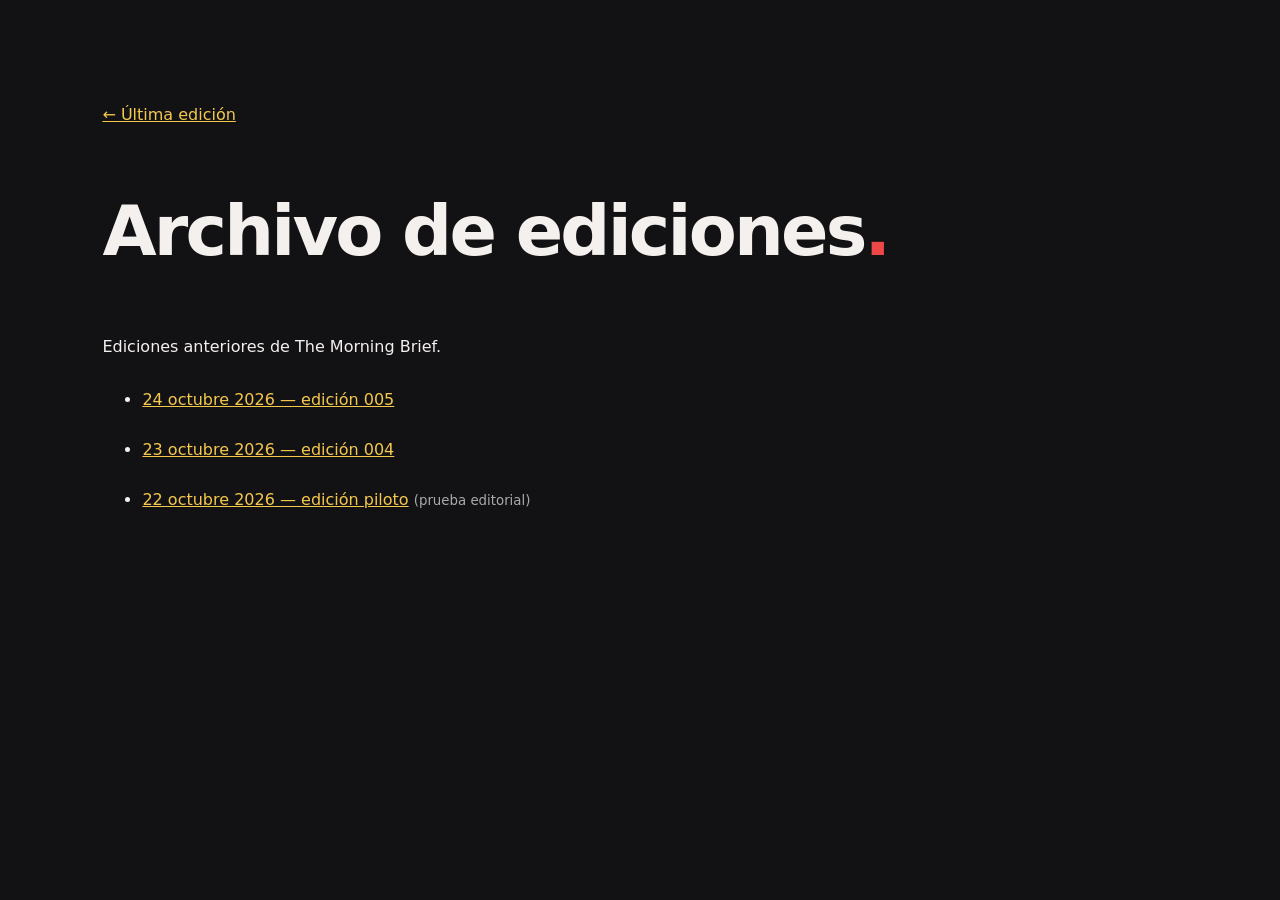
==== archive/index.html @ baa693cb "Add 24 October edition to historical index" ====
<!doctype html><html lang="es"><meta charset="utf-8"><meta name="viewport" content="width=device-width,initial-scale=1"><title>Archivo | The Morning Brief</title><style>body{background:#121215;color:#f4f0ed;font:16px/1.6 system-ui;margin:0;padding:8vw}a{color:#f5c84c}h1{font-size:clamp(36px,6vw,70px);letter-spacing:-.04em}small{color:#aaa}li{padding:12px 0}</style><main><a href="../">← Última edición</a><h1>Archivo de ediciones<span style="color:#ed4746">.</span></h1><p>Ediciones anteriores de The Morning Brief.</p><ul><li><a href="2026-10-24/">24 octubre 2026 — edición 005</a></li><li><a href="2026-10-23/">23 octubre 2026 — edición 004</a></li><li><a href="2026-10-22/">22 octubre 2026 — edición piloto</a> <small>(prueba editorial)</small></li></ul></main>
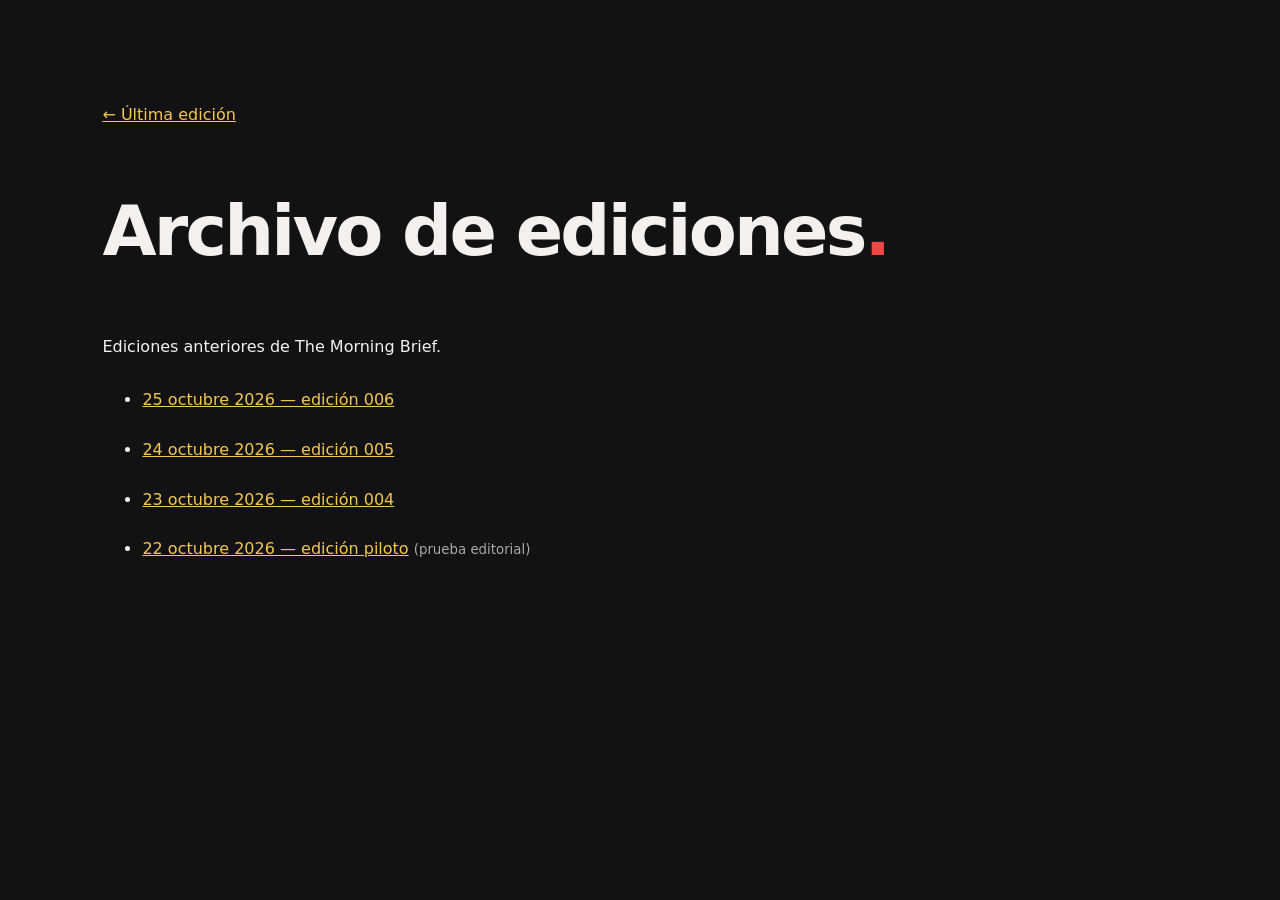
==== commit 7e4bb486: "Publish The Morning Brief for 25 October 2026" ====
--- a/archive/index.html
+++ b/archive/index.html
@@ -1 +1 @@
-<!doctype html><html lang="es"><meta charset="utf-8"><meta name="viewport" content="width=device-width,initial-scale=1"><title>Archivo | The Morning Brief</title><style>body{background:#121215;color:#f4f0ed;font:16px/1.6 system-ui;margin:0;padding:8vw}a{color:#f5c84c}h1{font-size:clamp(36px,6vw,70px);letter-spacing:-.04em}small{color:#aaa}li{padding:12px 0}</style><main><a href="../">← Última edición</a><h1>Archivo de ediciones<span style="color:#ed4746">.</span></h1><p>Ediciones anteriores de The Morning Brief.</p><ul><li><a href="2026-10-24/">24 octubre 2026 — edición 005</a></li><li><a href="2026-10-23/">23 octubre 2026 — edición 004</a></li><li><a href="2026-10-22/">22 octubre 2026 — edición piloto</a> <small>(prueba editorial)</small></li></ul></main>+<!doctype html><html lang="es"><meta charset="utf-8"><meta name="viewport" content="width=device-width,initial-scale=1"><title>Archivo | The Morning Brief</title><style>body{background:#121215;color:#f4f0ed;font:16px/1.6 system-ui;margin:0;padding:8vw}a{color:#f5c84c}h1{font-size:clamp(36px,6vw,70px);letter-spacing:-.04em}small{color:#aaa}li{padding:12px 0}</style><main><a href="../">← Última edición</a><h1>Archivo de ediciones<span style="color:#ed4746">.</span></h1><p>Ediciones anteriores de The Morning Brief.</p><ul><li><a href="2026-10-25/">25 octubre 2026 — edición 006</a></li><li><a href="2026-10-24/">24 octubre 2026 — edición 005</a></li><li><a href="2026-10-23/">23 octubre 2026 — edición 004</a></li><li><a href="2026-10-22/">22 octubre 2026 — edición piloto</a> <small>(prueba editorial)</small></li></ul></main>
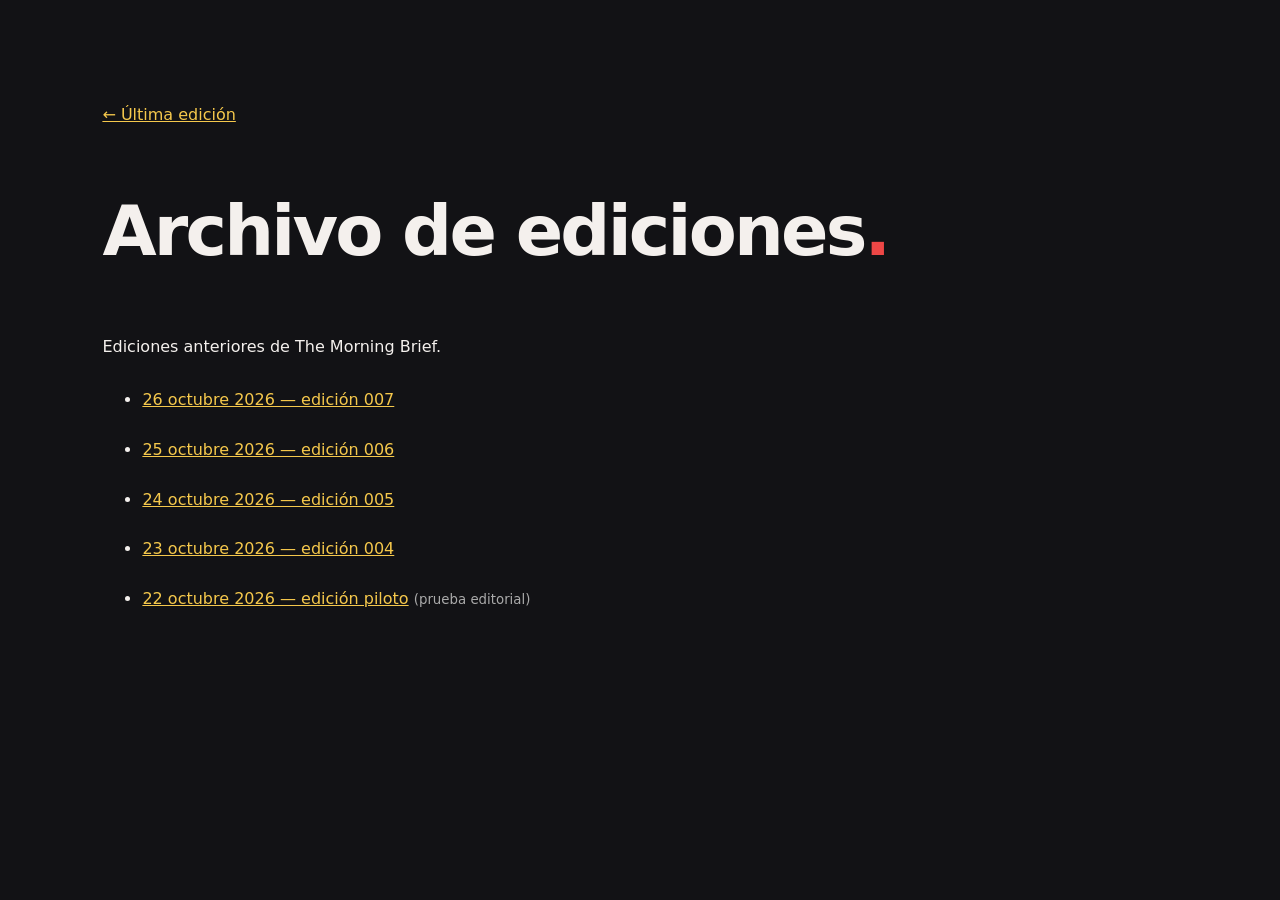
==== commit 29c606d4: "Publish The Morning Brief for 26 October 2026" ====
--- a/archive/index.html
+++ b/archive/index.html
@@ -1 +1 @@
-<!doctype html><html lang="es"><meta charset="utf-8"><meta name="viewport" content="width=device-width,initial-scale=1"><title>Archivo | The Morning Brief</title><style>body{background:#121215;color:#f4f0ed;font:16px/1.6 system-ui;margin:0;padding:8vw}a{color:#f5c84c}h1{font-size:clamp(36px,6vw,70px);letter-spacing:-.04em}small{color:#aaa}li{padding:12px 0}</style><main><a href="../">← Última edición</a><h1>Archivo de ediciones<span style="color:#ed4746">.</span></h1><p>Ediciones anteriores de The Morning Brief.</p><ul><li><a href="2026-10-25/">25 octubre 2026 — edición 006</a></li><li><a href="2026-10-24/">24 octubre 2026 — edición 005</a></li><li><a href="2026-10-23/">23 octubre 2026 — edición 004</a></li><li><a href="2026-10-22/">22 octubre 2026 — edición piloto</a> <small>(prueba editorial)</small></li></ul></main>+<!doctype html><html lang="es"><meta charset="utf-8"><meta name="viewport" content="width=device-width,initial-scale=1"><title>Archivo | The Morning Brief</title><style>body{background:#121215;color:#f4f0ed;font:16px/1.6 system-ui;margin:0;padding:8vw}a{color:#f5c84c}h1{font-size:clamp(36px,6vw,70px);letter-spacing:-.04em}small{color:#aaa}li{padding:12px 0}</style><main><a href="../">← Última edición</a><h1>Archivo de ediciones<span style="color:#ed4746">.</span></h1><p>Ediciones anteriores de The Morning Brief.</p><ul><li><a href="2026-10-26/">26 octubre 2026 — edición 007</a></li><li><a href="2026-10-25/">25 octubre 2026 — edición 006</a></li><li><a href="2026-10-24/">24 octubre 2026 — edición 005</a></li><li><a href="2026-10-23/">23 octubre 2026 — edición 004</a></li><li><a href="2026-10-22/">22 octubre 2026 — edición piloto</a> <small>(prueba editorial)</small></li></ul></main>
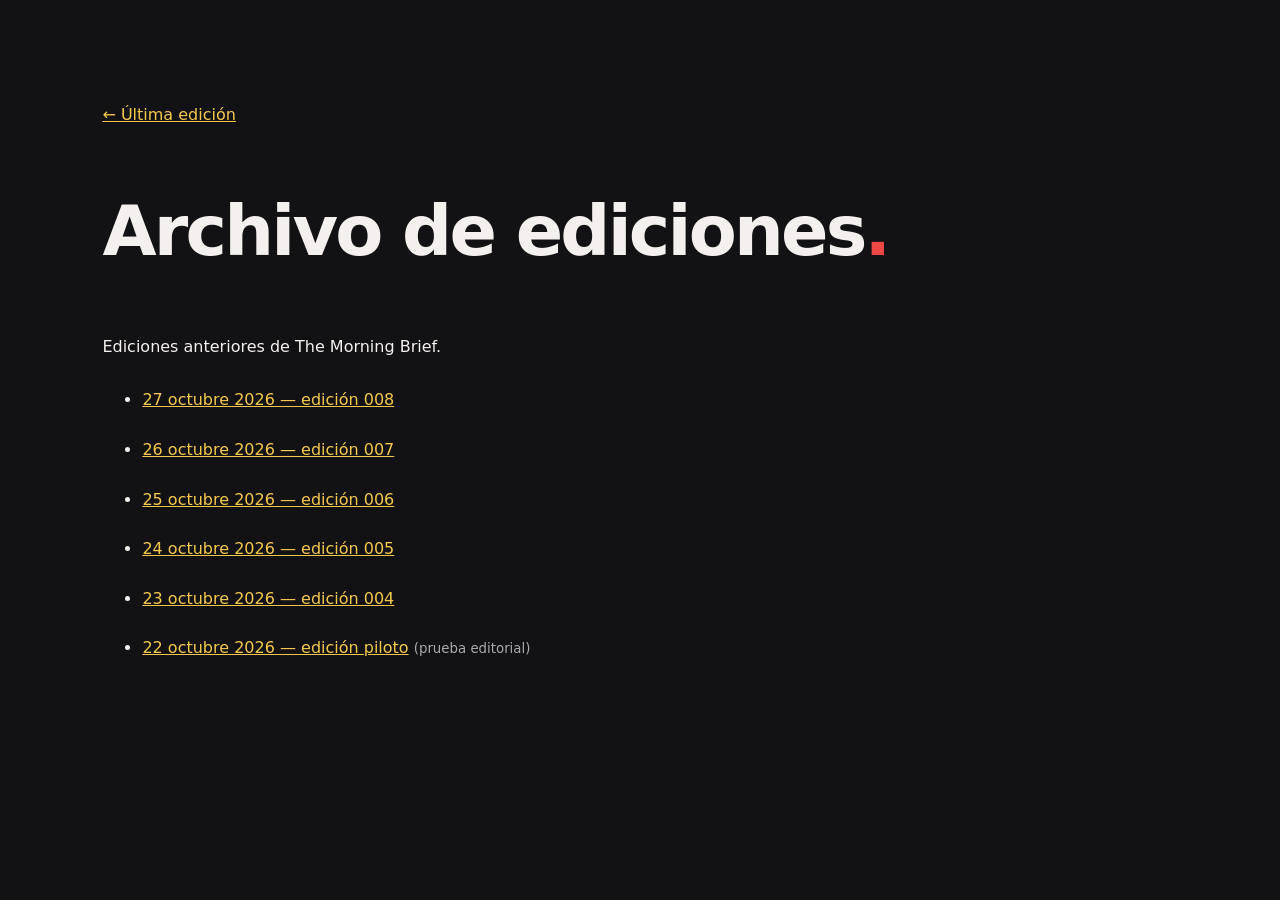
==== commit 98088c1b: "Prepare The Morning Brief for 27 October 2026 (verified sources)" ====
--- a/archive/index.html
+++ b/archive/index.html
@@ -1 +1 @@
-<!doctype html><html lang="es"><meta charset="utf-8"><meta name="viewport" content="width=device-width,initial-scale=1"><title>Archivo | The Morning Brief</title><style>body{background:#121215;color:#f4f0ed;font:16px/1.6 system-ui;margin:0;padding:8vw}a{color:#f5c84c}h1{font-size:clamp(36px,6vw,70px);letter-spacing:-.04em}small{color:#aaa}li{padding:12px 0}</style><main><a href="../">← Última edición</a><h1>Archivo de ediciones<span style="color:#ed4746">.</span></h1><p>Ediciones anteriores de The Morning Brief.</p><ul><li><a href="2026-10-26/">26 octubre 2026 — edición 007</a></li><li><a href="2026-10-25/">25 octubre 2026 — edición 006</a></li><li><a href="2026-10-24/">24 octubre 2026 — edición 005</a></li><li><a href="2026-10-23/">23 octubre 2026 — edición 004</a></li><li><a href="2026-10-22/">22 octubre 2026 — edición piloto</a> <small>(prueba editorial)</small></li></ul></main>+<!doctype html><html lang="es"><meta charset="utf-8"><meta name="viewport" content="width=device-width,initial-scale=1"><title>Archivo | The Morning Brief</title><style>body{background:#121215;color:#f4f0ed;font:16px/1.6 system-ui;margin:0;padding:8vw}a{color:#f5c84c}h1{font-size:clamp(36px,6vw,70px);letter-spacing:-.04em}small{color:#aaa}li{padding:12px 0}</style><main><a href="../">← Última edición</a><h1>Archivo de ediciones<span style="color:#ed4746">.</span></h1><p>Ediciones anteriores de The Morning Brief.</p><ul><li><a href="2026-10-27/">27 octubre 2026 — edición 008</a></li><li><a href="2026-10-26/">26 octubre 2026 — edición 007</a></li><li><a href="2026-10-25/">25 octubre 2026 — edición 006</a></li><li><a href="2026-10-24/">24 octubre 2026 — edición 005</a></li><li><a href="2026-10-23/">23 octubre 2026 — edición 004</a></li><li><a href="2026-10-22/">22 octubre 2026 — edición piloto</a> <small>(prueba editorial)</small></li></ul></main>
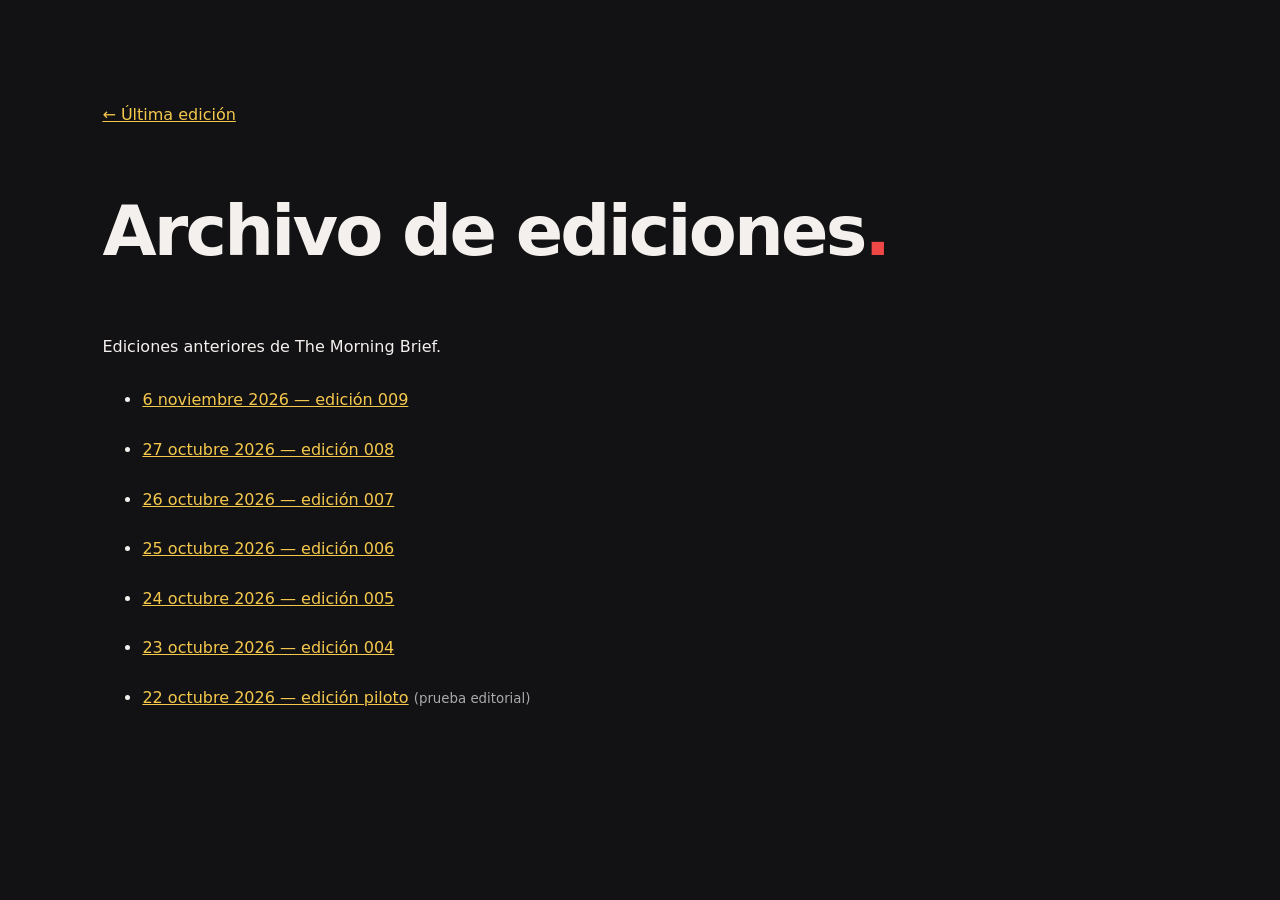
==== commit 94a34a53: "Publish The Morning Brief for 6 November 2026" ====
--- a/archive/index.html
+++ b/archive/index.html
@@ -1 +1 @@
-<!doctype html><html lang="es"><meta charset="utf-8"><meta name="viewport" content="width=device-width,initial-scale=1"><title>Archivo | The Morning Brief</title><style>body{background:#121215;color:#f4f0ed;font:16px/1.6 system-ui;margin:0;padding:8vw}a{color:#f5c84c}h1{font-size:clamp(36px,6vw,70px);letter-spacing:-.04em}small{color:#aaa}li{padding:12px 0}</style><main><a href="../">← Última edición</a><h1>Archivo de ediciones<span style="color:#ed4746">.</span></h1><p>Ediciones anteriores de The Morning Brief.</p><ul><li><a href="2026-10-27/">27 octubre 2026 — edición 008</a></li><li><a href="2026-10-26/">26 octubre 2026 — edición 007</a></li><li><a href="2026-10-25/">25 octubre 2026 — edición 006</a></li><li><a href="2026-10-24/">24 octubre 2026 — edición 005</a></li><li><a href="2026-10-23/">23 octubre 2026 — edición 004</a></li><li><a href="2026-10-22/">22 octubre 2026 — edición piloto</a> <small>(prueba editorial)</small></li></ul></main>+<!doctype html><html lang="es"><meta charset="utf-8"><meta name="viewport" content="width=device-width,initial-scale=1"><title>Archivo | The Morning Brief</title><style>body{background:#121215;color:#f4f0ed;font:16px/1.6 system-ui;margin:0;padding:8vw}a{color:#f5c84c}h1{font-size:clamp(36px,6vw,70px);letter-spacing:-.04em}small{color:#aaa}li{padding:12px 0}</style><main><a href="../">← Última edición</a><h1>Archivo de ediciones<span style="color:#ed4746">.</span></h1><p>Ediciones anteriores de The Morning Brief.</p><ul><li><a href="2026-11-06/">6 noviembre 2026 — edición 009</a></li><li><a href="2026-10-27/">27 octubre 2026 — edición 008</a></li><li><a href="2026-10-26/">26 octubre 2026 — edición 007</a></li><li><a href="2026-10-25/">25 octubre 2026 — edición 006</a></li><li><a href="2026-10-24/">24 octubre 2026 — edición 005</a></li><li><a href="2026-10-23/">23 octubre 2026 — edición 004</a></li><li><a href="2026-10-22/">22 octubre 2026 — edición piloto</a> <small>(prueba editorial)</small></li></ul></main>
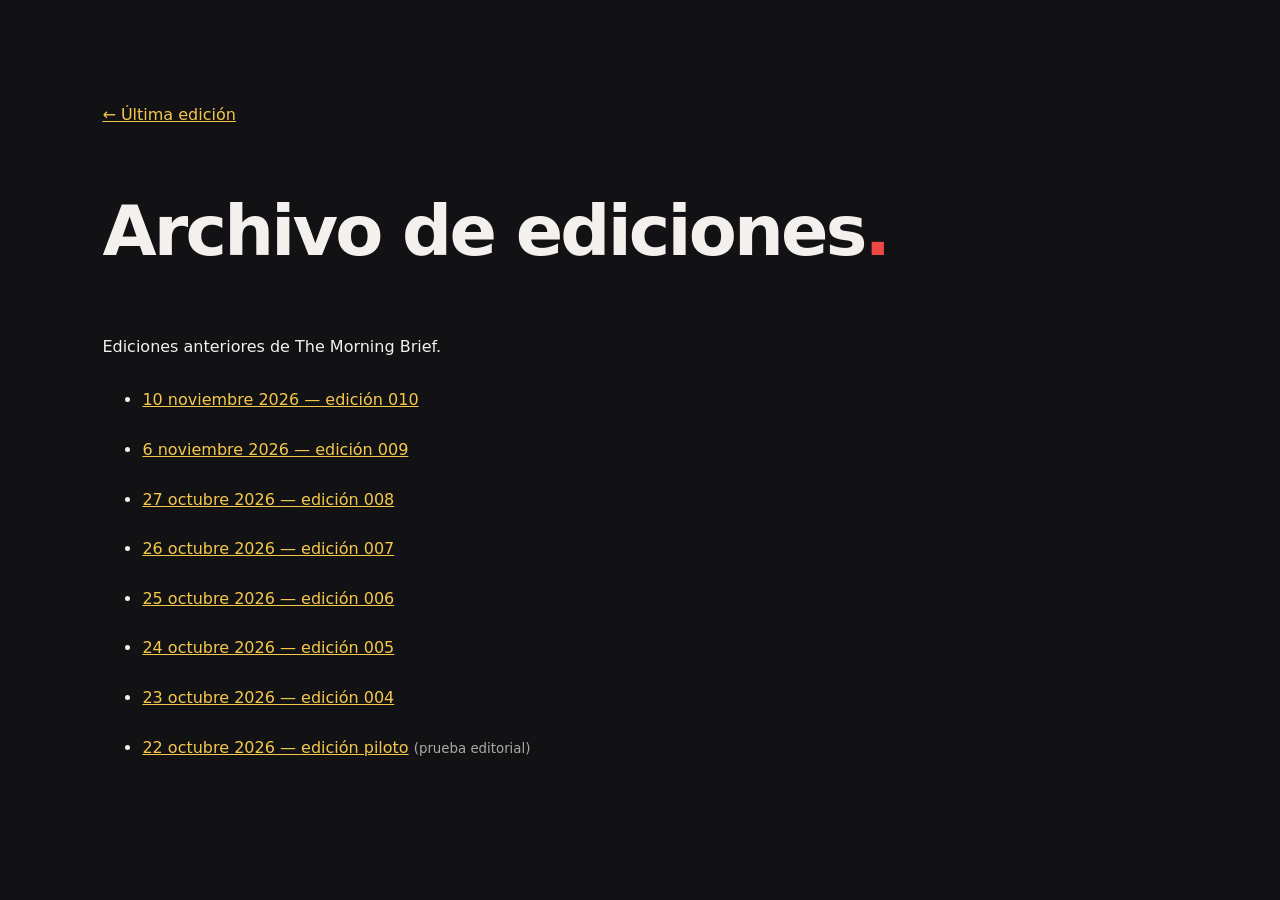
==== commit 01f3ee39: "Publish The Morning Brief for 10 November 2026 (edition 010)" ====
--- a/archive/index.html
+++ b/archive/index.html
@@ -1 +1 @@
-<!doctype html><html lang="es"><meta charset="utf-8"><meta name="viewport" content="width=device-width,initial-scale=1"><title>Archivo | The Morning Brief</title><style>body{background:#121215;color:#f4f0ed;font:16px/1.6 system-ui;margin:0;padding:8vw}a{color:#f5c84c}h1{font-size:clamp(36px,6vw,70px);letter-spacing:-.04em}small{color:#aaa}li{padding:12px 0}</style><main><a href="../">← Última edición</a><h1>Archivo de ediciones<span style="color:#ed4746">.</span></h1><p>Ediciones anteriores de The Morning Brief.</p><ul><li><a href="2026-11-06/">6 noviembre 2026 — edición 009</a></li><li><a href="2026-10-27/">27 octubre 2026 — edición 008</a></li><li><a href="2026-10-26/">26 octubre 2026 — edición 007</a></li><li><a href="2026-10-25/">25 octubre 2026 — edición 006</a></li><li><a href="2026-10-24/">24 octubre 2026 — edición 005</a></li><li><a href="2026-10-23/">23 octubre 2026 — edición 004</a></li><li><a href="2026-10-22/">22 octubre 2026 — edición piloto</a> <small>(prueba editorial)</small></li></ul></main>+<!doctype html><html lang="es"><meta charset="utf-8"><meta name="viewport" content="width=device-width,initial-scale=1"><title>Archivo | The Morning Brief</title><style>body{background:#121215;color:#f4f0ed;font:16px/1.6 system-ui;margin:0;padding:8vw}a{color:#f5c84c}h1{font-size:clamp(36px,6vw,70px);letter-spacing:-.04em}small{color:#aaa}li{padding:12px 0}</style><main><a href="../">← Última edición</a><h1>Archivo de ediciones<span style="color:#ed4746">.</span></h1><p>Ediciones anteriores de The Morning Brief.</p><ul><li><a href="2026-11-10/">10 noviembre 2026 — edición 010</a></li><li><a href="2026-11-06/">6 noviembre 2026 — edición 009</a></li><li><a href="2026-10-27/">27 octubre 2026 — edición 008</a></li><li><a href="2026-10-26/">26 octubre 2026 — edición 007</a></li><li><a href="2026-10-25/">25 octubre 2026 — edición 006</a></li><li><a href="2026-10-24/">24 octubre 2026 — edición 005</a></li><li><a href="2026-10-23/">23 octubre 2026 — edición 004</a></li><li><a href="2026-10-22/">22 octubre 2026 — edición piloto</a> <small>(prueba editorial)</small></li></ul></main>
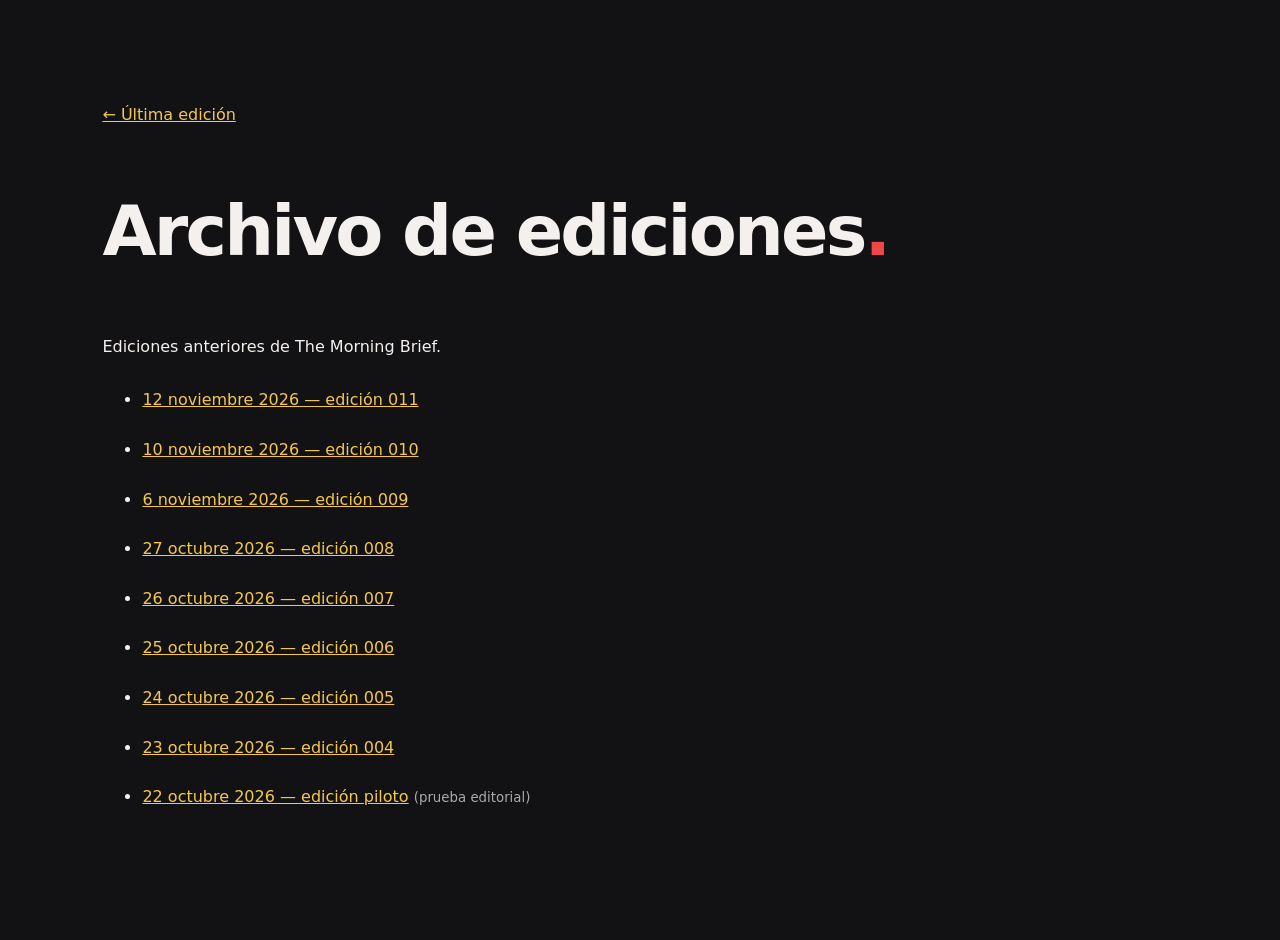
==== commit 24c55e92: "Publish The Morning Brief for 12 November 2026 (edition 011)" ====
--- a/archive/index.html
+++ b/archive/index.html
@@ -1 +1 @@
-<!doctype html><html lang="es"><meta charset="utf-8"><meta name="viewport" content="width=device-width,initial-scale=1"><title>Archivo | The Morning Brief</title><style>body{background:#121215;color:#f4f0ed;font:16px/1.6 system-ui;margin:0;padding:8vw}a{color:#f5c84c}h1{font-size:clamp(36px,6vw,70px);letter-spacing:-.04em}small{color:#aaa}li{padding:12px 0}</style><main><a href="../">← Última edición</a><h1>Archivo de ediciones<span style="color:#ed4746">.</span></h1><p>Ediciones anteriores de The Morning Brief.</p><ul><li><a href="2026-11-10/">10 noviembre 2026 — edición 010</a></li><li><a href="2026-11-06/">6 noviembre 2026 — edición 009</a></li><li><a href="2026-10-27/">27 octubre 2026 — edición 008</a></li><li><a href="2026-10-26/">26 octubre 2026 — edición 007</a></li><li><a href="2026-10-25/">25 octubre 2026 — edición 006</a></li><li><a href="2026-10-24/">24 octubre 2026 — edición 005</a></li><li><a href="2026-10-23/">23 octubre 2026 — edición 004</a></li><li><a href="2026-10-22/">22 octubre 2026 — edición piloto</a> <small>(prueba editorial)</small></li></ul></main>+<!doctype html><html lang="es"><meta charset="utf-8"><meta name="viewport" content="width=device-width,initial-scale=1"><title>Archivo | The Morning Brief</title><style>body{background:#121215;color:#f4f0ed;font:16px/1.6 system-ui;margin:0;padding:8vw}a{color:#f5c84c}h1{font-size:clamp(36px,6vw,70px);letter-spacing:-.04em}small{color:#aaa}li{padding:12px 0}</style><main><a href="../">← Última edición</a><h1>Archivo de ediciones<span style="color:#ed4746">.</span></h1><p>Ediciones anteriores de The Morning Brief.</p><ul><li><a href="2026-11-12/">12 noviembre 2026 — edición 011</a></li><li><a href="2026-11-10/">10 noviembre 2026 — edición 010</a></li><li><a href="2026-11-06/">6 noviembre 2026 — edición 009</a></li><li><a href="2026-10-27/">27 octubre 2026 — edición 008</a></li><li><a href="2026-10-26/">26 octubre 2026 — edición 007</a></li><li><a href="2026-10-25/">25 octubre 2026 — edición 006</a></li><li><a href="2026-10-24/">24 octubre 2026 — edición 005</a></li><li><a href="2026-10-23/">23 octubre 2026 — edición 004</a></li><li><a href="2026-10-22/">22 octubre 2026 — edición piloto</a> <small>(prueba editorial)</small></li></ul></main>
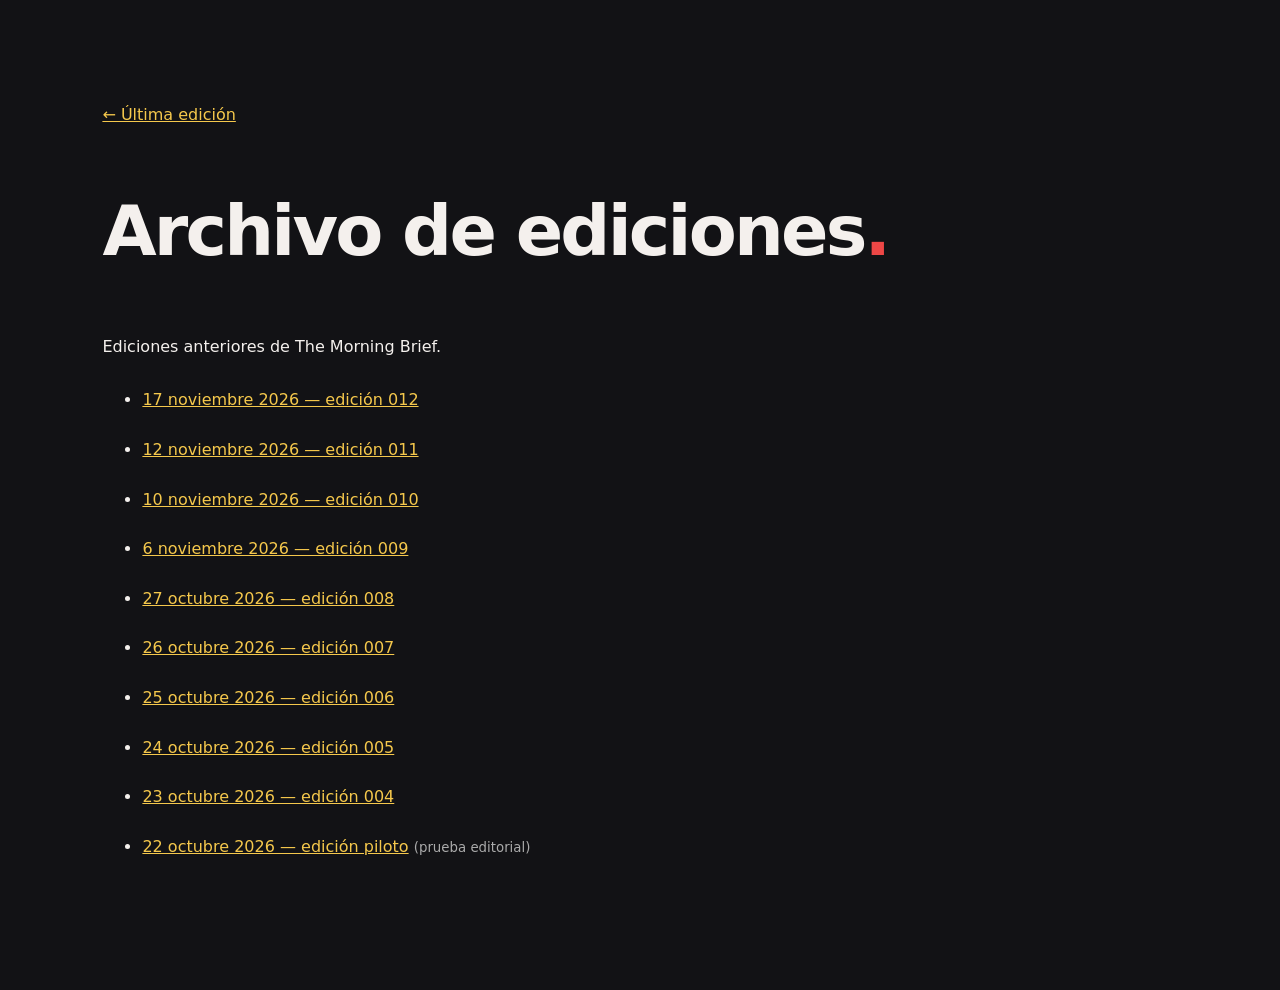
==== commit fd00f8fe: "Publish The Morning Brief for 17 November 2026 (edition 012)" ====
--- a/archive/index.html
+++ b/archive/index.html
@@ -1 +1 @@
-<!doctype html><html lang="es"><meta charset="utf-8"><meta name="viewport" content="width=device-width,initial-scale=1"><title>Archivo | The Morning Brief</title><style>body{background:#121215;color:#f4f0ed;font:16px/1.6 system-ui;margin:0;padding:8vw}a{color:#f5c84c}h1{font-size:clamp(36px,6vw,70px);letter-spacing:-.04em}small{color:#aaa}li{padding:12px 0}</style><main><a href="../">← Última edición</a><h1>Archivo de ediciones<span style="color:#ed4746">.</span></h1><p>Ediciones anteriores de The Morning Brief.</p><ul><li><a href="2026-11-12/">12 noviembre 2026 — edición 011</a></li><li><a href="2026-11-10/">10 noviembre 2026 — edición 010</a></li><li><a href="2026-11-06/">6 noviembre 2026 — edición 009</a></li><li><a href="2026-10-27/">27 octubre 2026 — edición 008</a></li><li><a href="2026-10-26/">26 octubre 2026 — edición 007</a></li><li><a href="2026-10-25/">25 octubre 2026 — edición 006</a></li><li><a href="2026-10-24/">24 octubre 2026 — edición 005</a></li><li><a href="2026-10-23/">23 octubre 2026 — edición 004</a></li><li><a href="2026-10-22/">22 octubre 2026 — edición piloto</a> <small>(prueba editorial)</small></li></ul></main>+<!doctype html><html lang="es"><meta charset="utf-8"><meta name="viewport" content="width=device-width,initial-scale=1"><title>Archivo | The Morning Brief</title><style>body{background:#121215;color:#f4f0ed;font:16px/1.6 system-ui;margin:0;padding:8vw}a{color:#f5c84c}h1{font-size:clamp(36px,6vw,70px);letter-spacing:-.04em}small{color:#aaa}li{padding:12px 0}</style><main><a href="../">← Última edición</a><h1>Archivo de ediciones<span style="color:#ed4746">.</span></h1><p>Ediciones anteriores de The Morning Brief.</p><ul><li><a href="2026-11-17/">17 noviembre 2026 — edición 012</a></li><li><a href="2026-11-12/">12 noviembre 2026 — edición 011</a></li><li><a href="2026-11-10/">10 noviembre 2026 — edición 010</a></li><li><a href="2026-11-06/">6 noviembre 2026 — edición 009</a></li><li><a href="2026-10-27/">27 octubre 2026 — edición 008</a></li><li><a href="2026-10-26/">26 octubre 2026 — edición 007</a></li><li><a href="2026-10-25/">25 octubre 2026 — edición 006</a></li><li><a href="2026-10-24/">24 octubre 2026 — edición 005</a></li><li><a href="2026-10-23/">23 octubre 2026 — edición 004</a></li><li><a href="2026-10-22/">22 octubre 2026 — edición piloto</a> <small>(prueba editorial)</small></li></ul></main>
